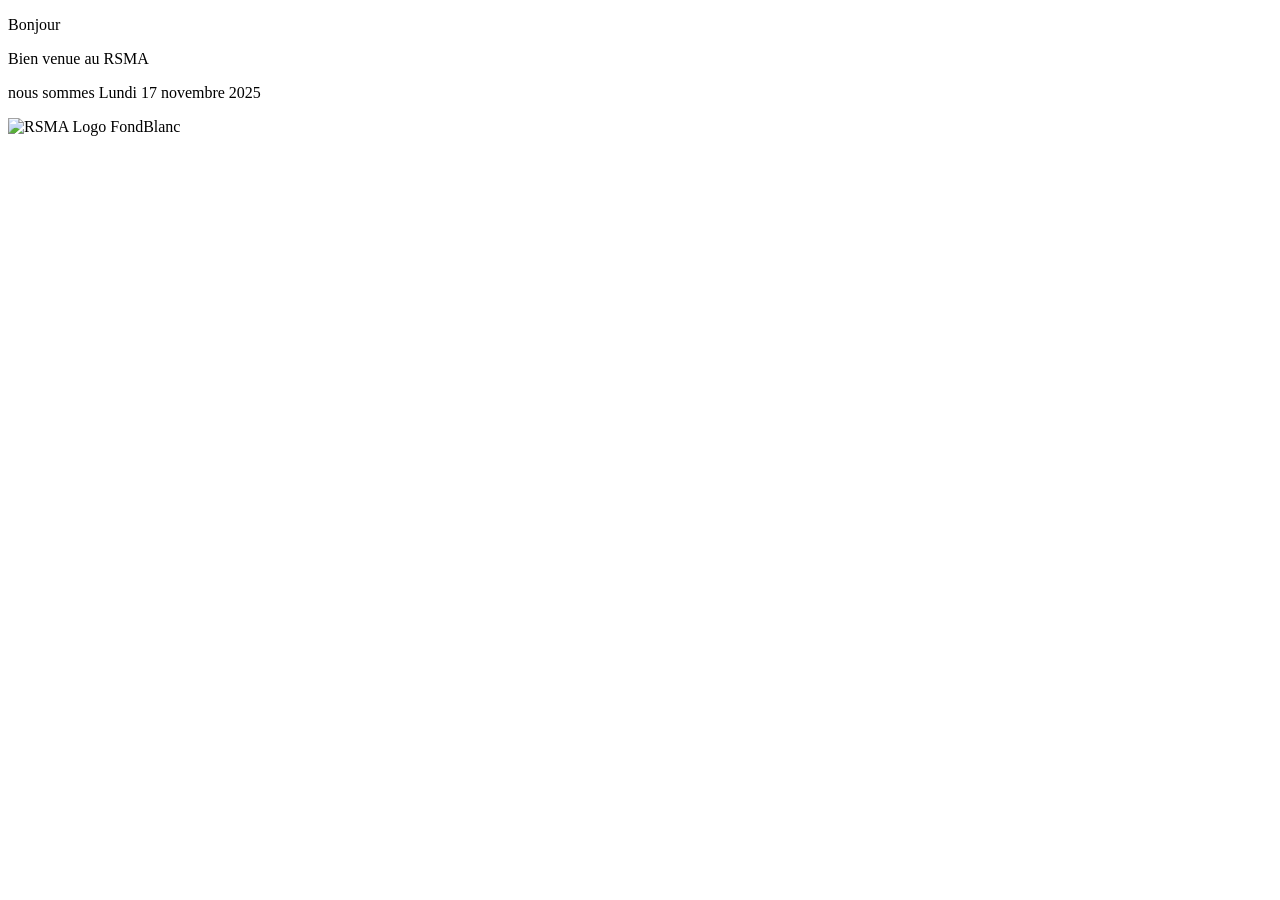
==== index.html @ cbd8f8bd "mise a jour de la structure" ====
<!DOCTYPE html>

<html lang="en">


    <head>

        <meta charset="utf-8">
        <title> RSMA-my </title>

    </head>


    <body>
        <p>Bonjour</p>
        <p>Bien venue au RSMA</p><p>nous sommes Lundi 17 novembre 2025</p>
       
        <img
            class="image"
            src="C:\Users\SAID ALI HOUMADI\Documents\modexdwwm\mapremierepageweb\Image\RSMA-Logo-FondBlanc.png"
            alt="RSMA Logo FondBlanc"
            width="600"   />

    </body>



</html>
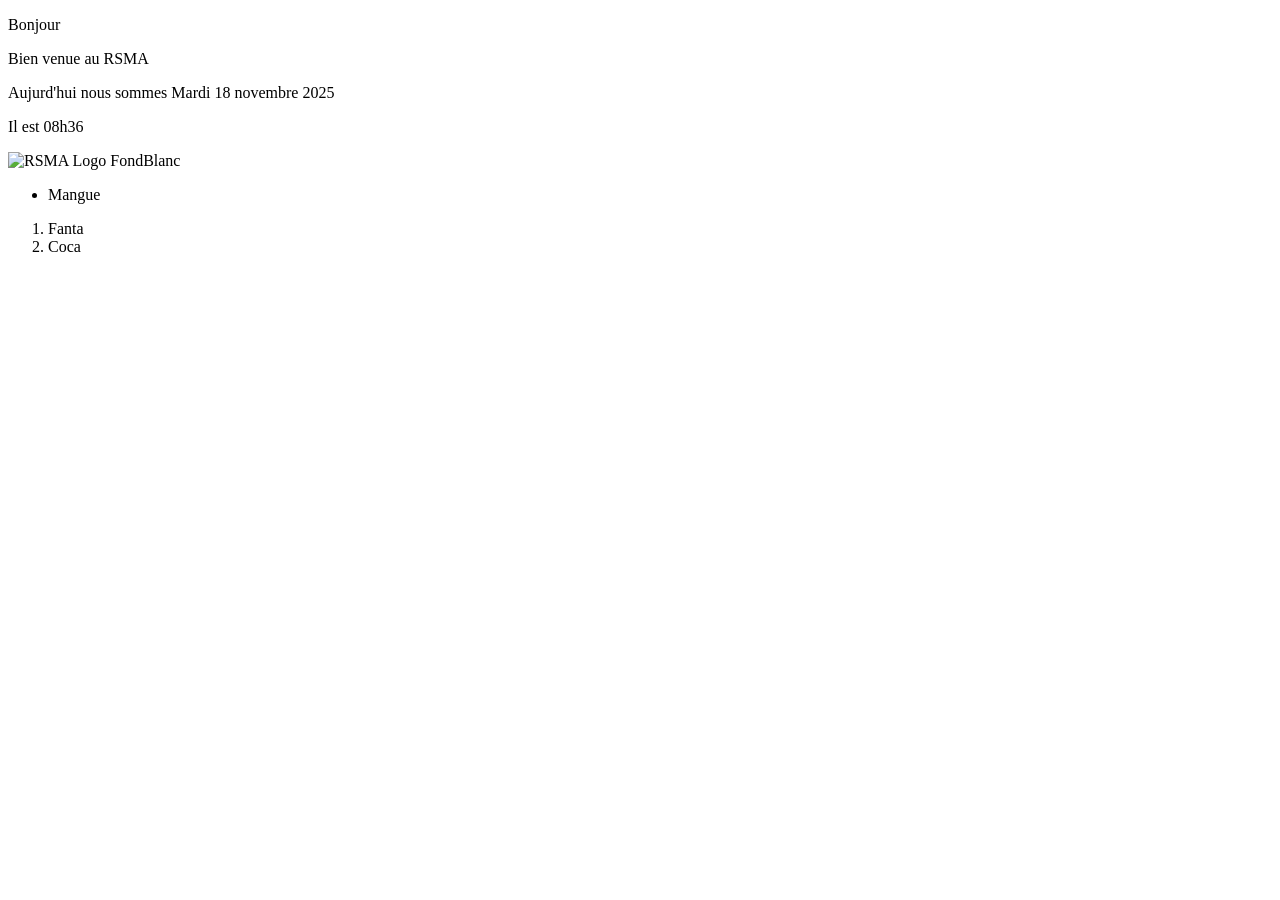
==== commit c6ad2a00: "création de liste de fruits et de boisson" ====
--- a/index.html
+++ b/index.html
@@ -13,13 +13,28 @@
 
     <body>
         <p>Bonjour</p>
-        <p>Bien venue au RSMA</p><p>nous sommes Lundi 17 novembre 2025</p>
+        <p>Bien venue au RSMA</p>
+        <p>Aujurd'hui nous sommes Mardi 18 novembre 2025</p>
+        <p> Il est 08h36</p>
        
         <img
             class="image"
             src="C:\Users\SAID ALI HOUMADI\Documents\modexdwwm\mapremierepageweb\Image\RSMA-Logo-FondBlanc.png"
             alt="RSMA Logo FondBlanc"
             width="600"   />
+        
+        <ul> <!--Balise ouverture liste désordonnée/liste avec puce-->
+
+            <li> Mangue </li> <!--liste item, composant de la liste-->
+
+        </ul>   <!--Balise fermeture liste désordonné/ liste avec puce -->
+
+        <ol>    <!--balise ouverture liste ordonné, numérotée-->
+
+            <li> Fanta </li>    <!--items/comosants-->
+            <li> Coca  </li>    <!-- items/composants-->
+
+        </ol>   <!--balise fermeture liste numéroté/ ordonnée-->
 
     </body>
 
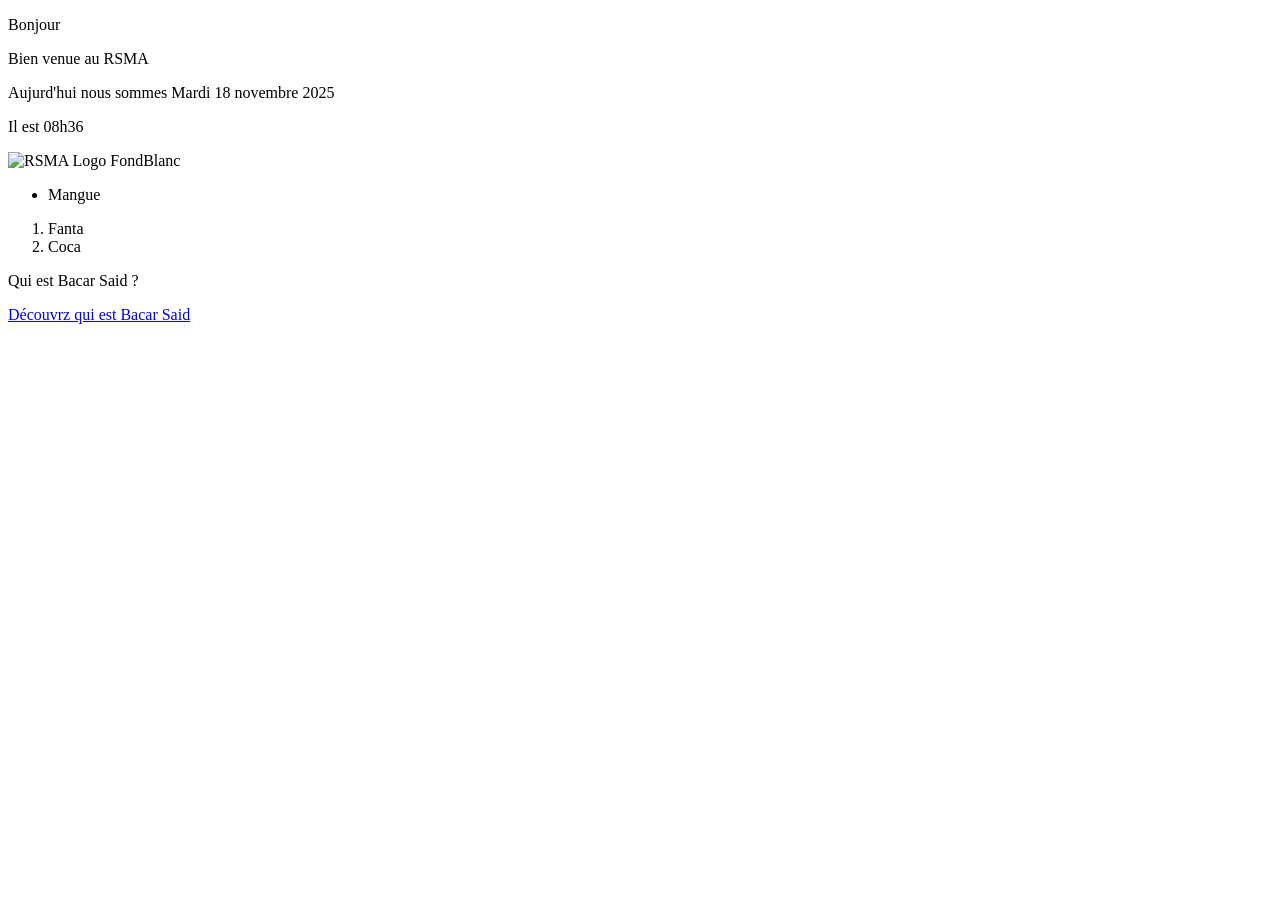
==== commit 9072343d: "Ajout liens hyper texte vers le site de Bacar Said" ====
--- a/index.html
+++ b/index.html
@@ -36,6 +36,9 @@
 
         </ol>   <!--balise fermeture liste numéroté/ ordonnée-->
 
+        <p>Qui est Bacar Said ? </p>
+        <a href="file:///C:/Users/SAID%20ALI%20HOUMADI/Documents/modexdwwm/mapremierepageweb/a-propos.html" target="_blank">Découvrz qui est Bacar Said </a>
+
     </body>
 
 
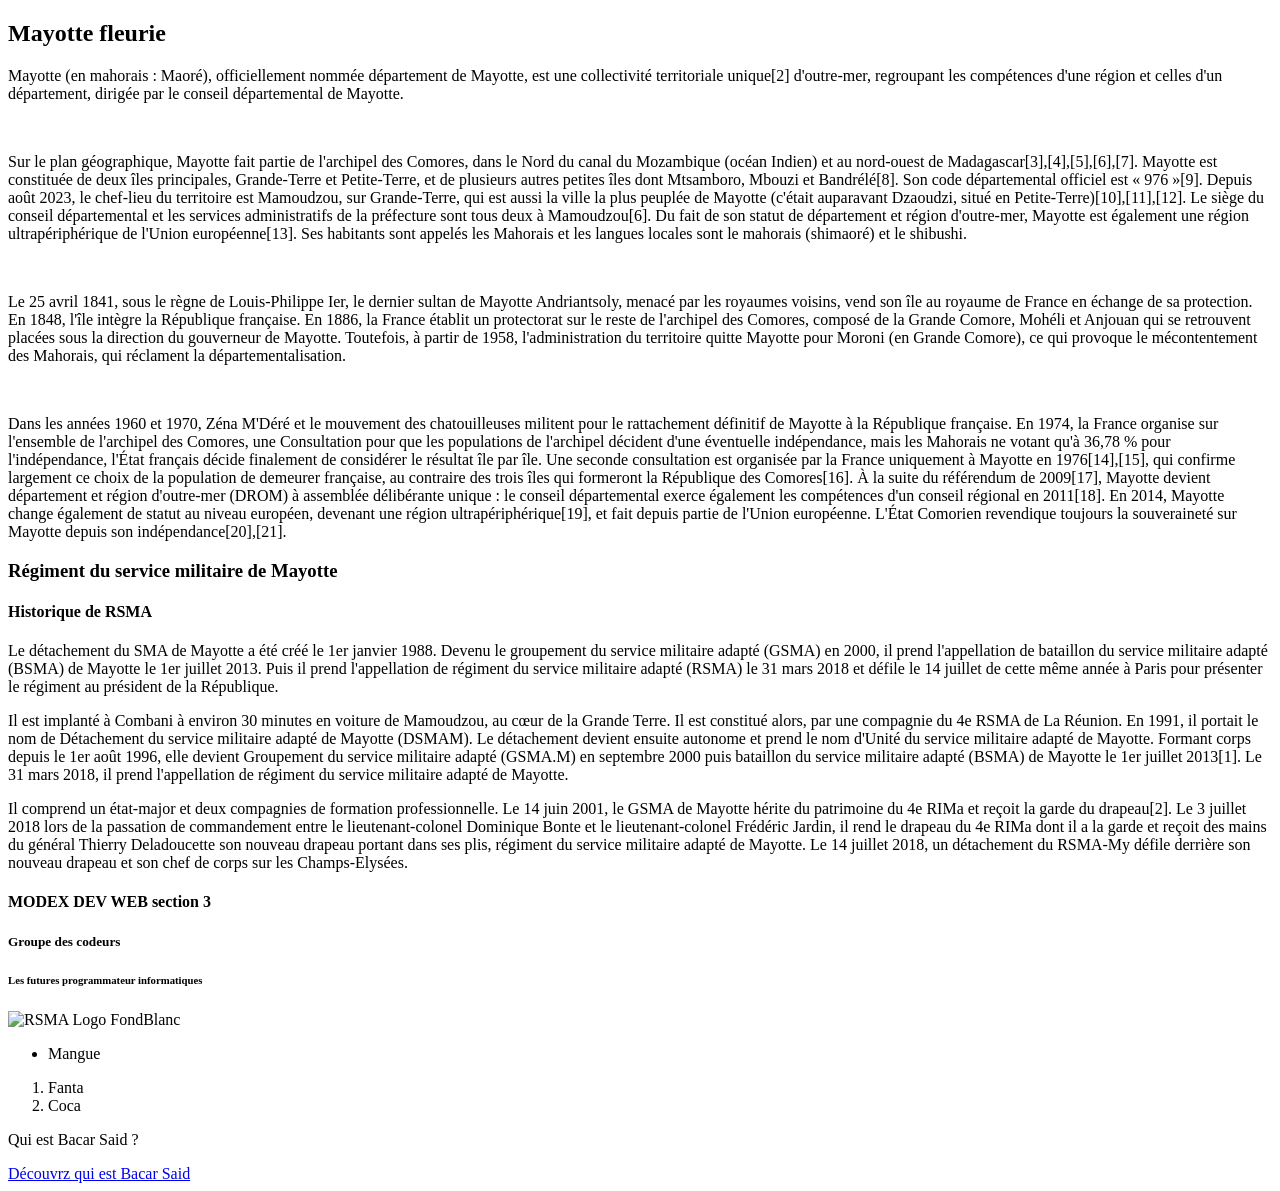
==== commit af3563d7: "ajout historique0 du RSMA MAYOTTE en pragraphe et et description en paragaphe de mayotte fleurie" ====
--- a/index.html
+++ b/index.html
@@ -12,10 +12,69 @@
 
 
     <body>
-        <p>Bonjour</p>
-        <p>Bien venue au RSMA</p>
-        <p>Aujurd'hui nous sommes Mardi 18 novembre 2025</p>
-        <p> Il est 08h36</p>
+        
+        <!--Mon titre de niveau 2-->
+        <h2> Mayotte fleurie</h2>
+        <!--Mon Premier paragraphe-->
+        <p>
+            Mayotte (en mahorais : Maoré), officiellement nommée département de Mayotte, est une collectivité territoriale unique[2] d'outre-mer, regroupant les compétences d'une région et celles d'un département, dirigée par le conseil départemental de Mayotte.
+        </p>
+        <br>
+        <!--Mon deuxième paragraphe-->
+        <p>
+        Sur le plan géographique, Mayotte fait partie de l'archipel des Comores, dans le Nord du canal du Mozambique (océan Indien) et au nord-ouest de Madagascar[3],[4],[5],[6],[7]. Mayotte est constituée de deux îles principales, Grande-Terre et Petite-Terre, et de plusieurs autres petites îles dont Mtsamboro, Mbouzi et Bandrélé[8]. Son code départemental officiel est « 976 »[9]. Depuis août 2023, le chef-lieu du territoire est Mamoudzou, sur Grande-Terre, qui est aussi la ville la plus peuplée de Mayotte (c'était auparavant Dzaoudzi, situé en Petite-Terre)[10],[11],[12]. Le siège du conseil départemental et les services administratifs de la préfecture sont tous deux à Mamoudzou[6]. Du fait de son statut de département et région d'outre-mer, Mayotte est également une région ultrapériphérique de l'Union européenne[13]. Ses habitants sont appelés les Mahorais et les langues locales sont le mahorais (shimaoré) et le shibushi.
+        </p>
+        <br>
+        <!--Mon toisième paragraphe-->
+        <p>
+            Le 25 avril 1841, sous le règne de Louis-Philippe Ier, le dernier sultan de Mayotte Andriantsoly, menacé par les royaumes voisins, vend son île au royaume de France en échange de sa protection. En 1848, l'île intègre la République française. En 1886, la France établit un protectorat sur le reste de l'archipel des Comores, composé de la Grande Comore, Mohéli et Anjouan qui se retrouvent placées sous la direction du gouverneur de Mayotte. Toutefois, à partir de 1958, l'administration du territoire quitte Mayotte pour Moroni (en Grande Comore), ce qui provoque le mécontentement des Mahorais, qui réclament la départementalisation.
+        </p>
+        <br>
+        <!--Mon quatrième paragraphe-->
+        <p>
+            Dans les années 1960 et 1970, Zéna M'Déré et le mouvement des chatouilleuses militent pour le rattachement définitif de Mayotte à la République française. En 1974, la France organise sur l'ensemble de l'archipel des Comores, une Consultation pour que les populations de l'archipel décident d'une éventuelle indépendance, mais les Mahorais ne votant qu'à 36,78 % pour l'indépendance, l'État français décide finalement de considérer le résultat île par île. Une seconde consultation est organisée par la France uniquement à Mayotte en 1976[14],[15], qui confirme largement ce choix de la population de demeurer française, au contraire des trois îles qui formeront la République des Comores[16]. À la suite du référendum de 2009[17], Mayotte devient département et région d'outre-mer (DROM) à assemblée délibérante unique : le conseil départemental exerce également les compétences d'un conseil régional en 2011[18]. En 2014, Mayotte change également de statut au niveau européen, devenant une région ultrapériphérique[19], et fait depuis partie de l'Union européenne. L'État Comorien revendique toujours la souveraineté sur Mayotte depuis son indépendance[20],[21].
+        </p>
+        
+
+
+
+        <!--Mon titre de niveau 3-->
+        <h3> 
+            Régiment du service militaire de Mayotte
+        </h3>
+        <h4>
+            Historique de RSMA
+        </h4>
+
+        <p>
+            Le détachement du SMA de Mayotte a été créé le 1er janvier 1988. Devenu le groupement du service militaire adapté (GSMA) en 2000, il prend l'appellation de bataillon du service militaire adapté (BSMA) de Mayotte le 1er juillet 2013. Puis il prend l'appellation de régiment du service militaire adapté (RSMA) le 31 mars 2018 et défile le 14 juillet de cette même année à Paris pour présenter le régiment au président de la République.
+        </p>
+
+        <p>
+
+            Il est implanté à Combani à environ 30 minutes en voiture de Mamoudzou, au cœur de la Grande Terre. Il est constitué alors, par une compagnie du 4e RSMA de La Réunion. En 1991, il portait le nom de Détachement du service militaire adapté de Mayotte (DSMAM). Le détachement devient ensuite autonome et prend le nom d'Unité du service militaire adapté de Mayotte. Formant corps depuis le 1er août 1996, elle devient Groupement du service militaire adapté (GSMA.M) en septembre 2000 puis bataillon du service militaire adapté (BSMA) de Mayotte le 1er juillet 2013[1]. Le 31 mars 2018, il prend l'appellation de régiment du service militaire adapté de Mayotte.
+        </p>
+
+
+        <p>
+            Il comprend un état-major et deux compagnies de formation professionnelle. Le 14 juin 2001, le GSMA de Mayotte hérite du patrimoine du 4e RIMa et reçoit la garde du drapeau[2]. Le 3 juillet 2018 lors de la passation de commandement entre le lieutenant-colonel Dominique Bonte et le lieutenant-colonel Frédéric Jardin, il rend le drapeau du 4e RIMa dont il a la garde et reçoit des mains du général Thierry Deladoucette son nouveau drapeau portant dans ses plis, régiment du service militaire adapté de Mayotte. Le 14 juillet 2018, un détachement du RSMA-My défile derrière son nouveau drapeau et son chef de corps sur les Champs-Elysées. 
+        </p>
+
+        
+
+
+        <!--Mon titre de niveau 4-->
+        <h4>
+            MODEX DEV WEB section 3
+        </h4>
+        <!--Mon titre de niveau 5-->
+        <h5>
+            Groupe des codeurs
+        </h5>
+        <!--Mon titre de niveau 6-->
+        <h6>
+            Les futures programmateur informatiques
+        </h6>
        
         <img
             class="image"
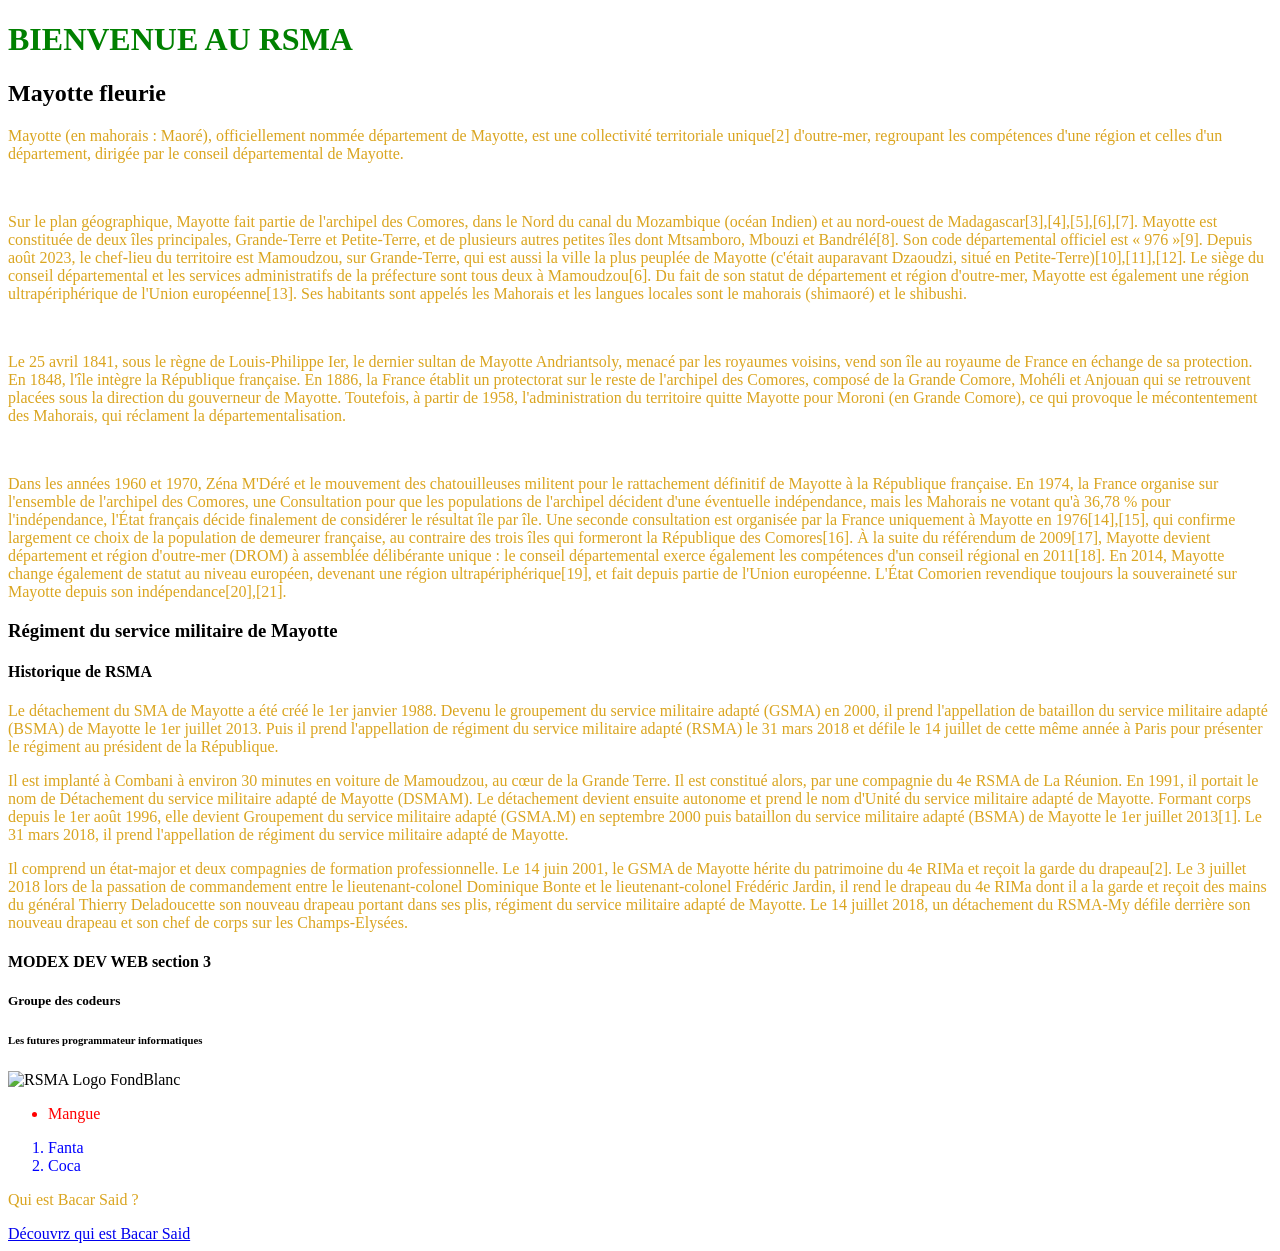
==== commit 34d46f3c: "création du fichier stle.css et initiation du fichier style.css au fichier html" ====
--- a/index.html
+++ b/index.html
@@ -7,11 +7,19 @@
 
         <meta charset="utf-8">
         <title> RSMA-my </title>
+        <!--intégration de la balise css-->
+        <link href="style.css" rel="stylesheet">
+
 
     </head>
 
 
     <body>
+
+        <!--mon titre de niveau 1-->
+        <h1>
+            BIENVENUE AU RSMA
+        </h1>
         
         <!--Mon titre de niveau 2-->
         <h2> Mayotte fleurie</h2>
--- a/style.css
+++ b/style.css
@@ -0,0 +1,12 @@
+p{
+    color: goldenrod;
+}
+h1{
+    color: green;
+}
+ol{
+    color: blue;
+}
+ul{
+    color: red;
+}
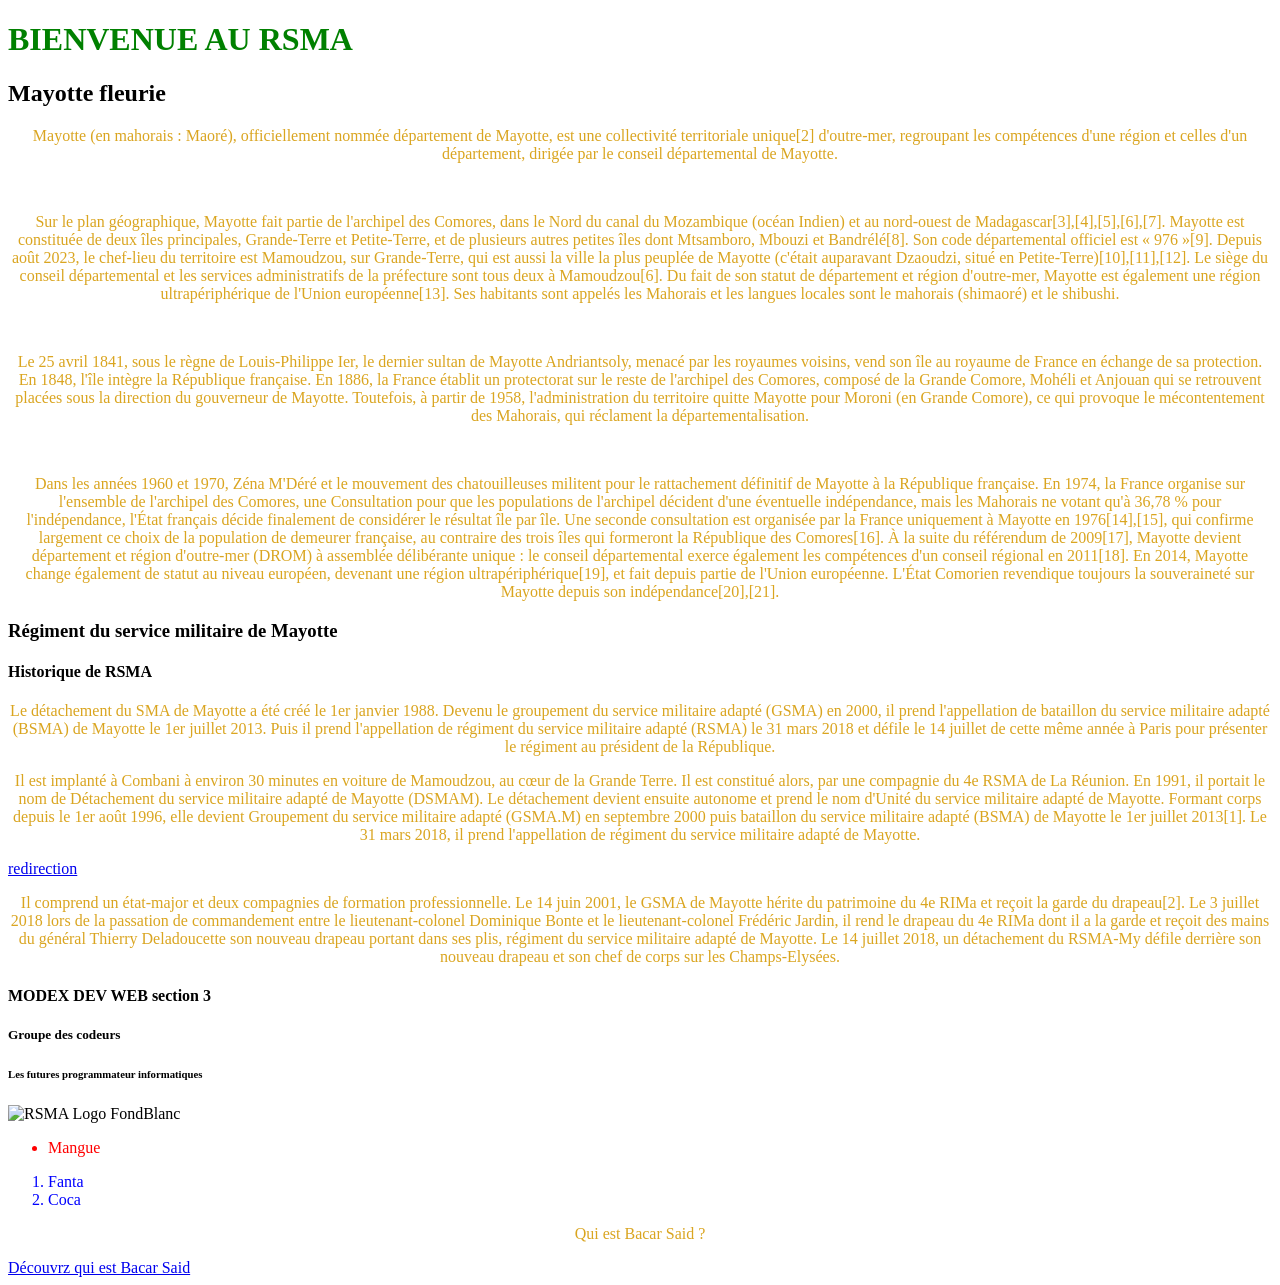
==== commit 4892d679: "premiere utilisation du css" ====
--- a/index.html
+++ b/index.html
@@ -24,7 +24,7 @@
         <!--Mon titre de niveau 2-->
         <h2> Mayotte fleurie</h2>
         <!--Mon Premier paragraphe-->
-        <p>
+        <p id="123"> <!-- ici je crée mon premier ciblage par l'id-->
             Mayotte (en mahorais : Maoré), officiellement nommée département de Mayotte, est une collectivité territoriale unique[2] d'outre-mer, regroupant les compétences d'une région et celles d'un département, dirigée par le conseil départemental de Mayotte.
         </p>
         <br>
@@ -62,6 +62,8 @@
 
             Il est implanté à Combani à environ 30 minutes en voiture de Mamoudzou, au cœur de la Grande Terre. Il est constitué alors, par une compagnie du 4e RSMA de La Réunion. En 1991, il portait le nom de Détachement du service militaire adapté de Mayotte (DSMAM). Le détachement devient ensuite autonome et prend le nom d'Unité du service militaire adapté de Mayotte. Formant corps depuis le 1er août 1996, elle devient Groupement du service militaire adapté (GSMA.M) en septembre 2000 puis bataillon du service militaire adapté (BSMA) de Mayotte le 1er juillet 2013[1]. Le 31 mars 2018, il prend l'appellation de régiment du service militaire adapté de Mayotte.
         </p>
+    <!-- ici je créer ma premier redirection sur un élement de ma page web via un ID spécifique-->
+        <a href="#123">redirection</a>
 
 
         <p>
--- a/style.css
+++ b/style.css
@@ -1,12 +1,17 @@
+/* je colorie tous mes paragraphes en goldenrod et je centre leurs textes */
 p{
     color: goldenrod;
-}
-h1{
+    text-align: center;
+} 
+/* je colorie tout mes titres de niveau h1 en green*/
+h1{ 
     color: green;
 }
+/* je colorie tout mes listes ordonnées en bleu*/
 ol{
     color: blue;
 }
+/* je colorie tout mes listes non-ordonnées en bleu*/
 ul{
     color: red;
 }
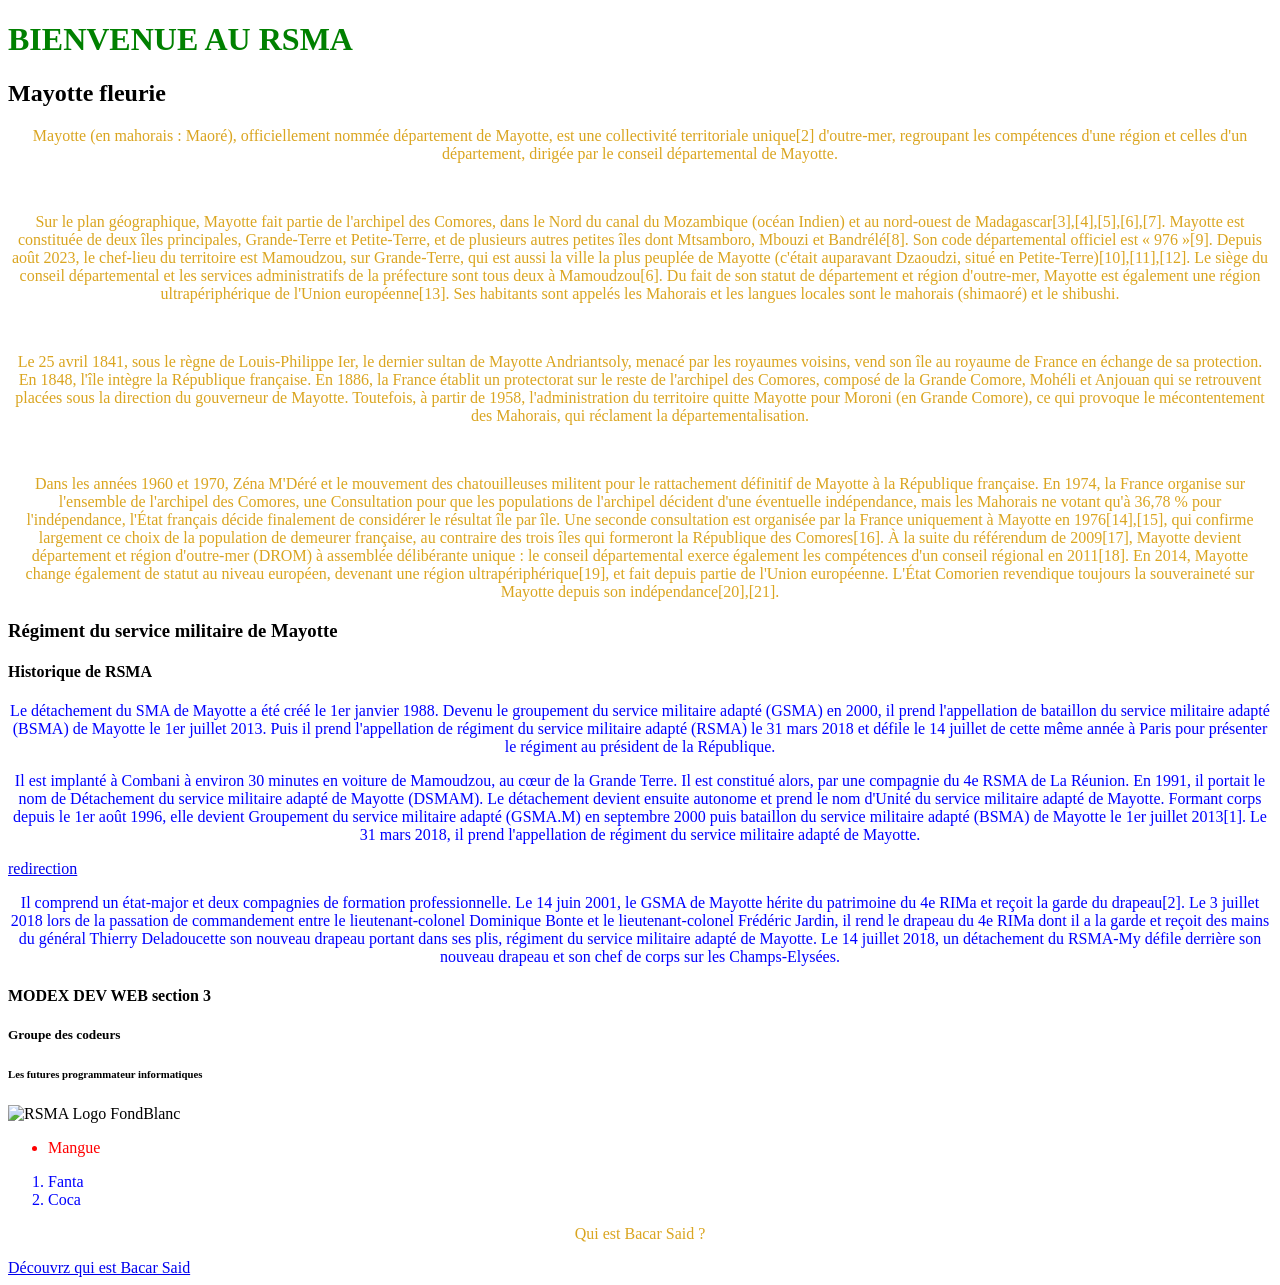
==== commit 41fa906c: "création de mon premier ciblage par class" ====
--- a/index.html
+++ b/index.html
@@ -53,20 +53,20 @@
         <h4>
             Historique de RSMA
         </h4>
-
-        <p>
+        <!--je créer cible les paragraphe parlant du rsma par le parametre class-->
+        <p class="rsma">
             Le détachement du SMA de Mayotte a été créé le 1er janvier 1988. Devenu le groupement du service militaire adapté (GSMA) en 2000, il prend l'appellation de bataillon du service militaire adapté (BSMA) de Mayotte le 1er juillet 2013. Puis il prend l'appellation de régiment du service militaire adapté (RSMA) le 31 mars 2018 et défile le 14 juillet de cette même année à Paris pour présenter le régiment au président de la République.
         </p>
-
-        <p>
+        <!--je créer cible les paragraphe parlant du rsma par le parametre class-->
+        <p class="rsma">
 
             Il est implanté à Combani à environ 30 minutes en voiture de Mamoudzou, au cœur de la Grande Terre. Il est constitué alors, par une compagnie du 4e RSMA de La Réunion. En 1991, il portait le nom de Détachement du service militaire adapté de Mayotte (DSMAM). Le détachement devient ensuite autonome et prend le nom d'Unité du service militaire adapté de Mayotte. Formant corps depuis le 1er août 1996, elle devient Groupement du service militaire adapté (GSMA.M) en septembre 2000 puis bataillon du service militaire adapté (BSMA) de Mayotte le 1er juillet 2013[1]. Le 31 mars 2018, il prend l'appellation de régiment du service militaire adapté de Mayotte.
         </p>
-    <!-- ici je créer ma premier redirection sur un élement de ma page web via un ID spécifique-->
+        <!-- ici je créer ma premier redirection sur un élement de ma page web via un ID spécifique-->
         <a href="#123">redirection</a>
 
-
-        <p>
+        <!--je créer cible les paragraphe parlant du rsma par le parametre class-->
+        <p class="rsma"> 
             Il comprend un état-major et deux compagnies de formation professionnelle. Le 14 juin 2001, le GSMA de Mayotte hérite du patrimoine du 4e RIMa et reçoit la garde du drapeau[2]. Le 3 juillet 2018 lors de la passation de commandement entre le lieutenant-colonel Dominique Bonte et le lieutenant-colonel Frédéric Jardin, il rend le drapeau du 4e RIMa dont il a la garde et reçoit des mains du général Thierry Deladoucette son nouveau drapeau portant dans ses plis, régiment du service militaire adapté de Mayotte. Le 14 juillet 2018, un détachement du RSMA-My défile derrière son nouveau drapeau et son chef de corps sur les Champs-Elysées. 
         </p>
 
--- a/style.css
+++ b/style.css
@@ -3,6 +3,10 @@
     color: goldenrod;
     text-align: center;
 } 
+/* j'insere les parametre que je veux attribuer à ma class rsma */
+.rsma{
+    color: blue;
+}
 /* je colorie tout mes titres de niveau h1 en green*/
 h1{ 
     color: green;
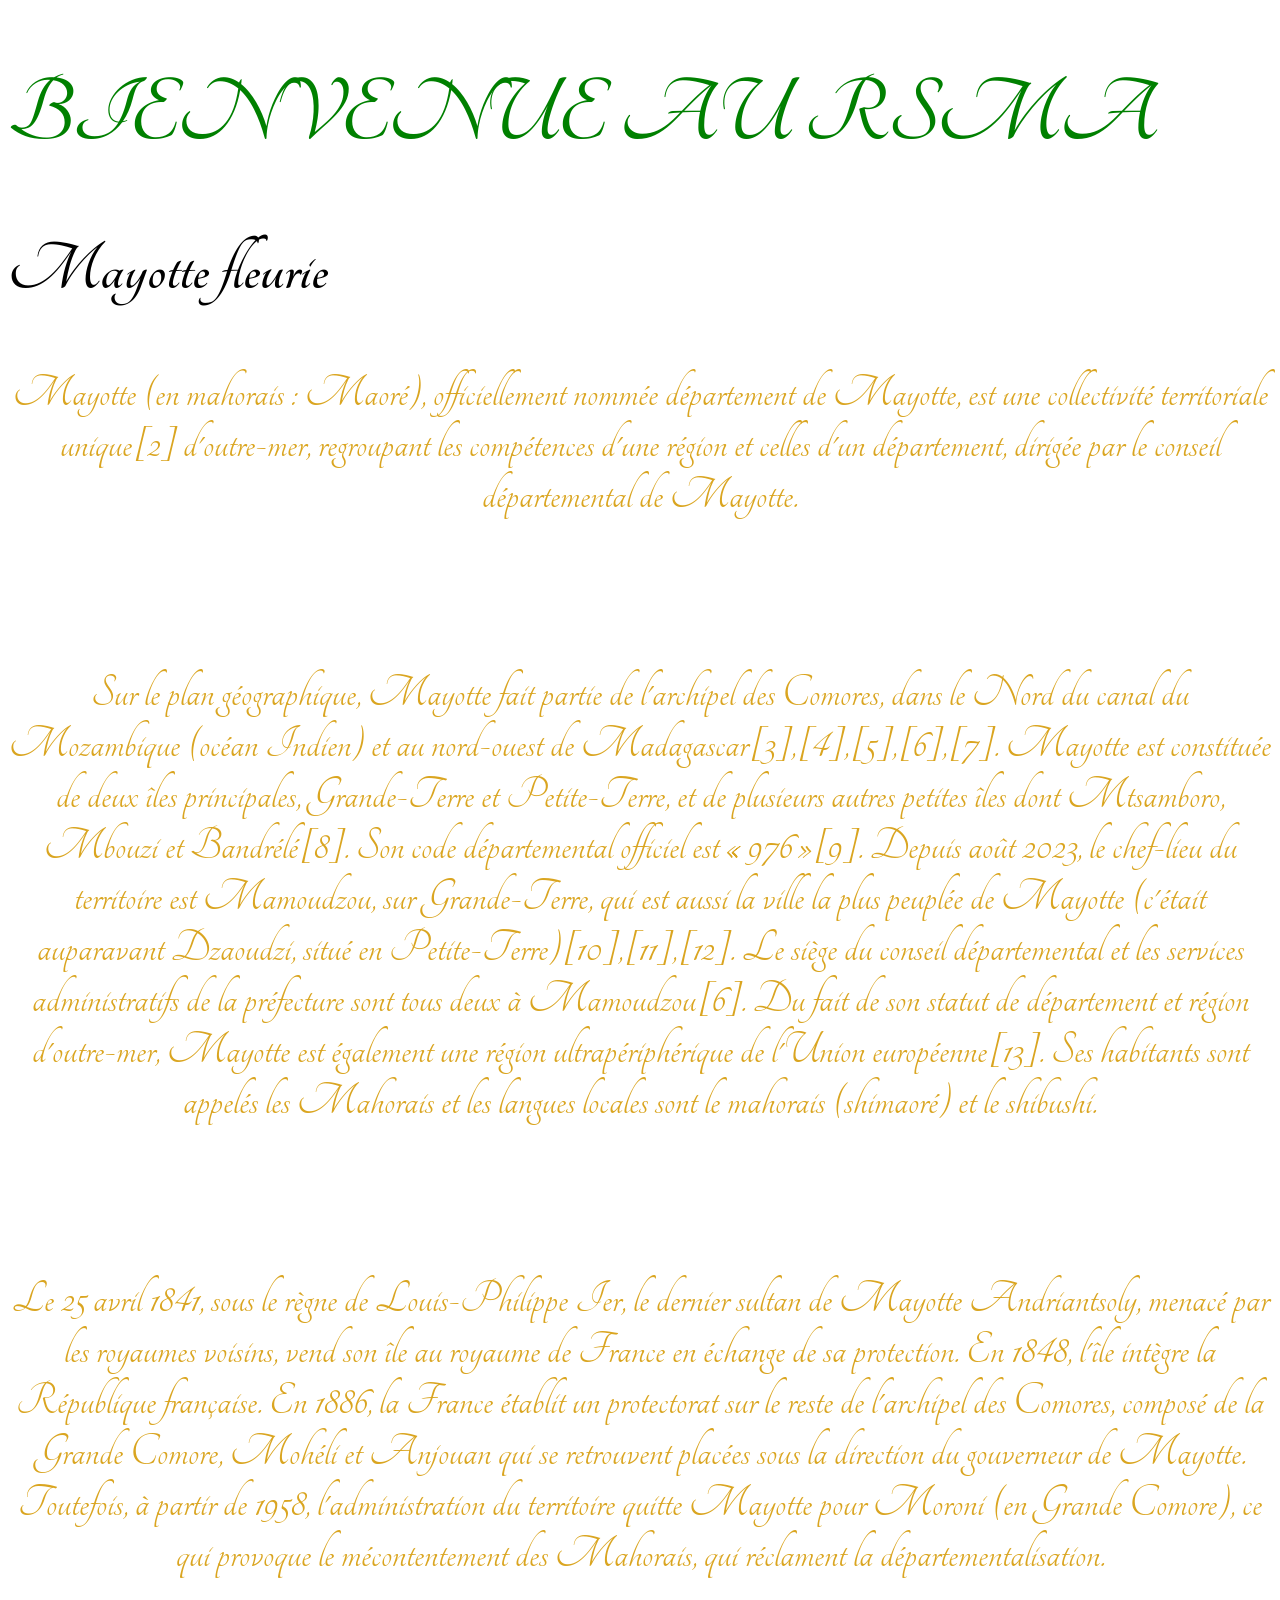
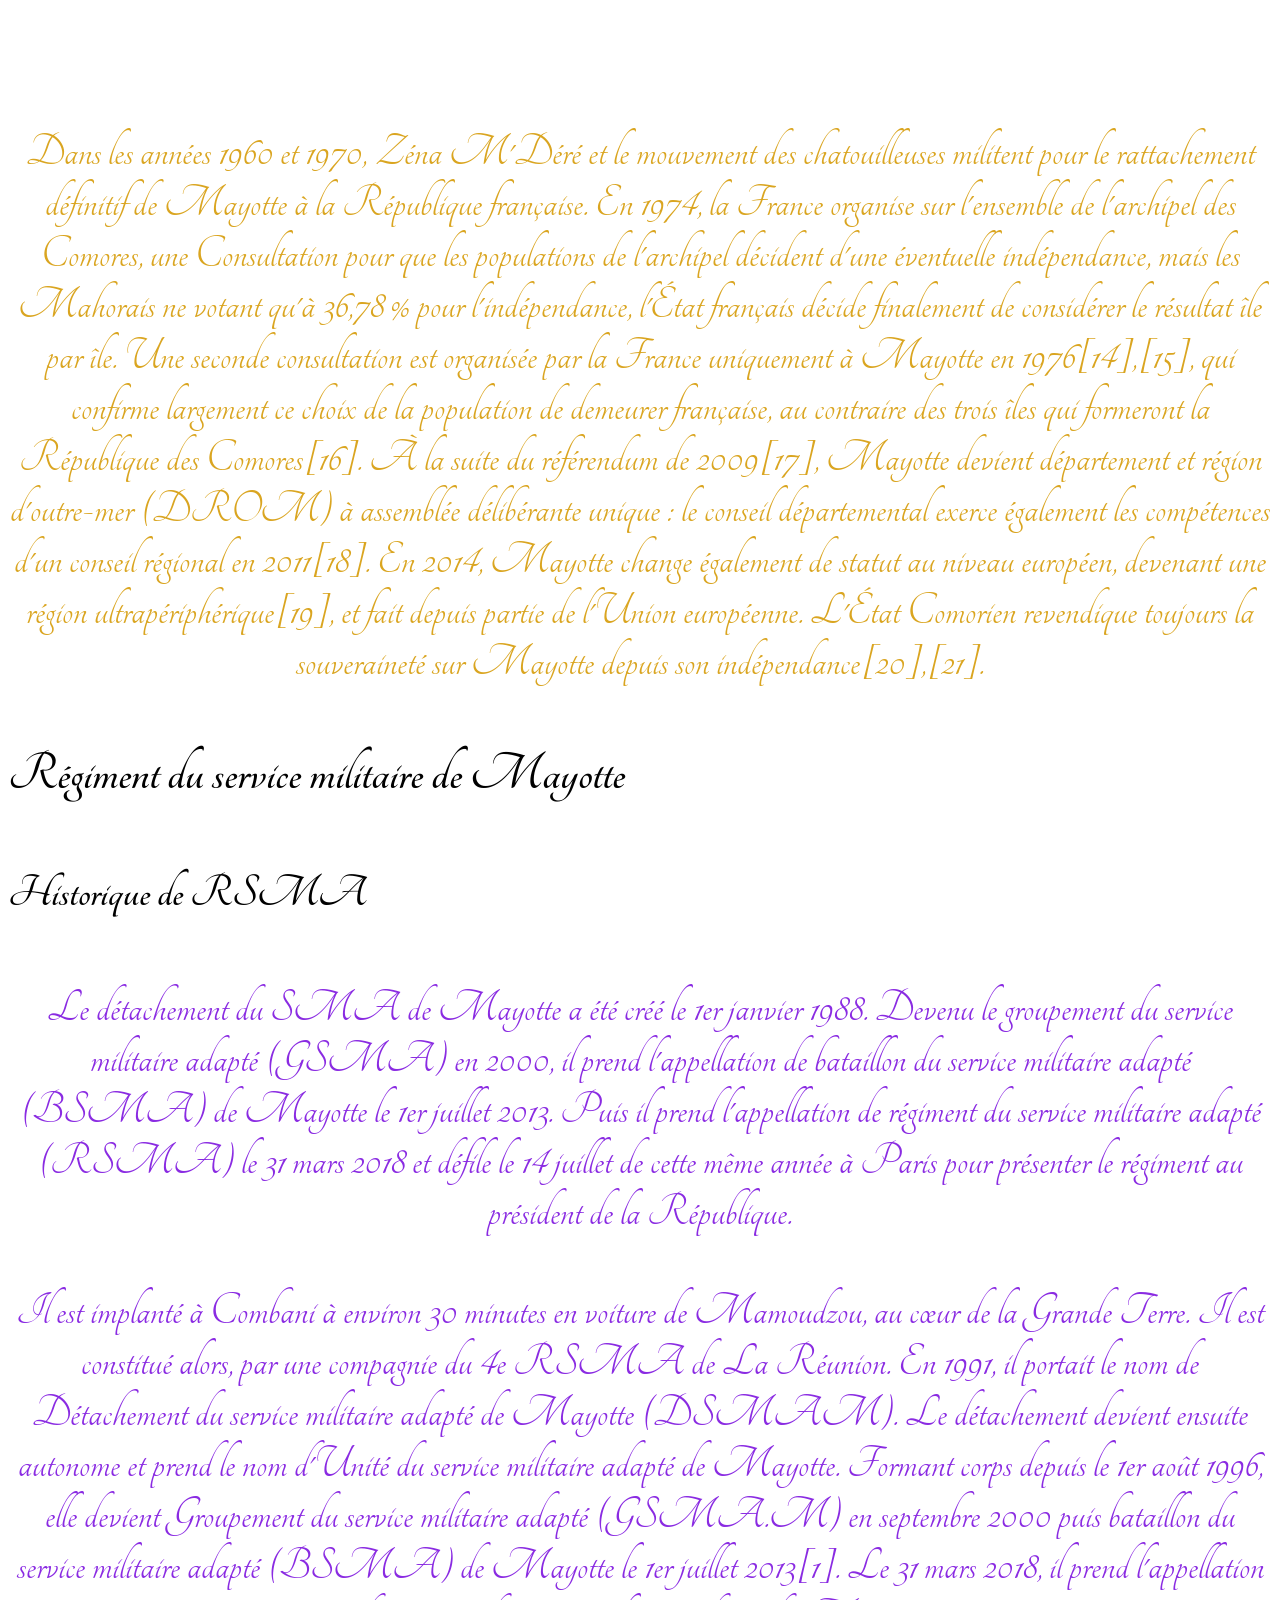
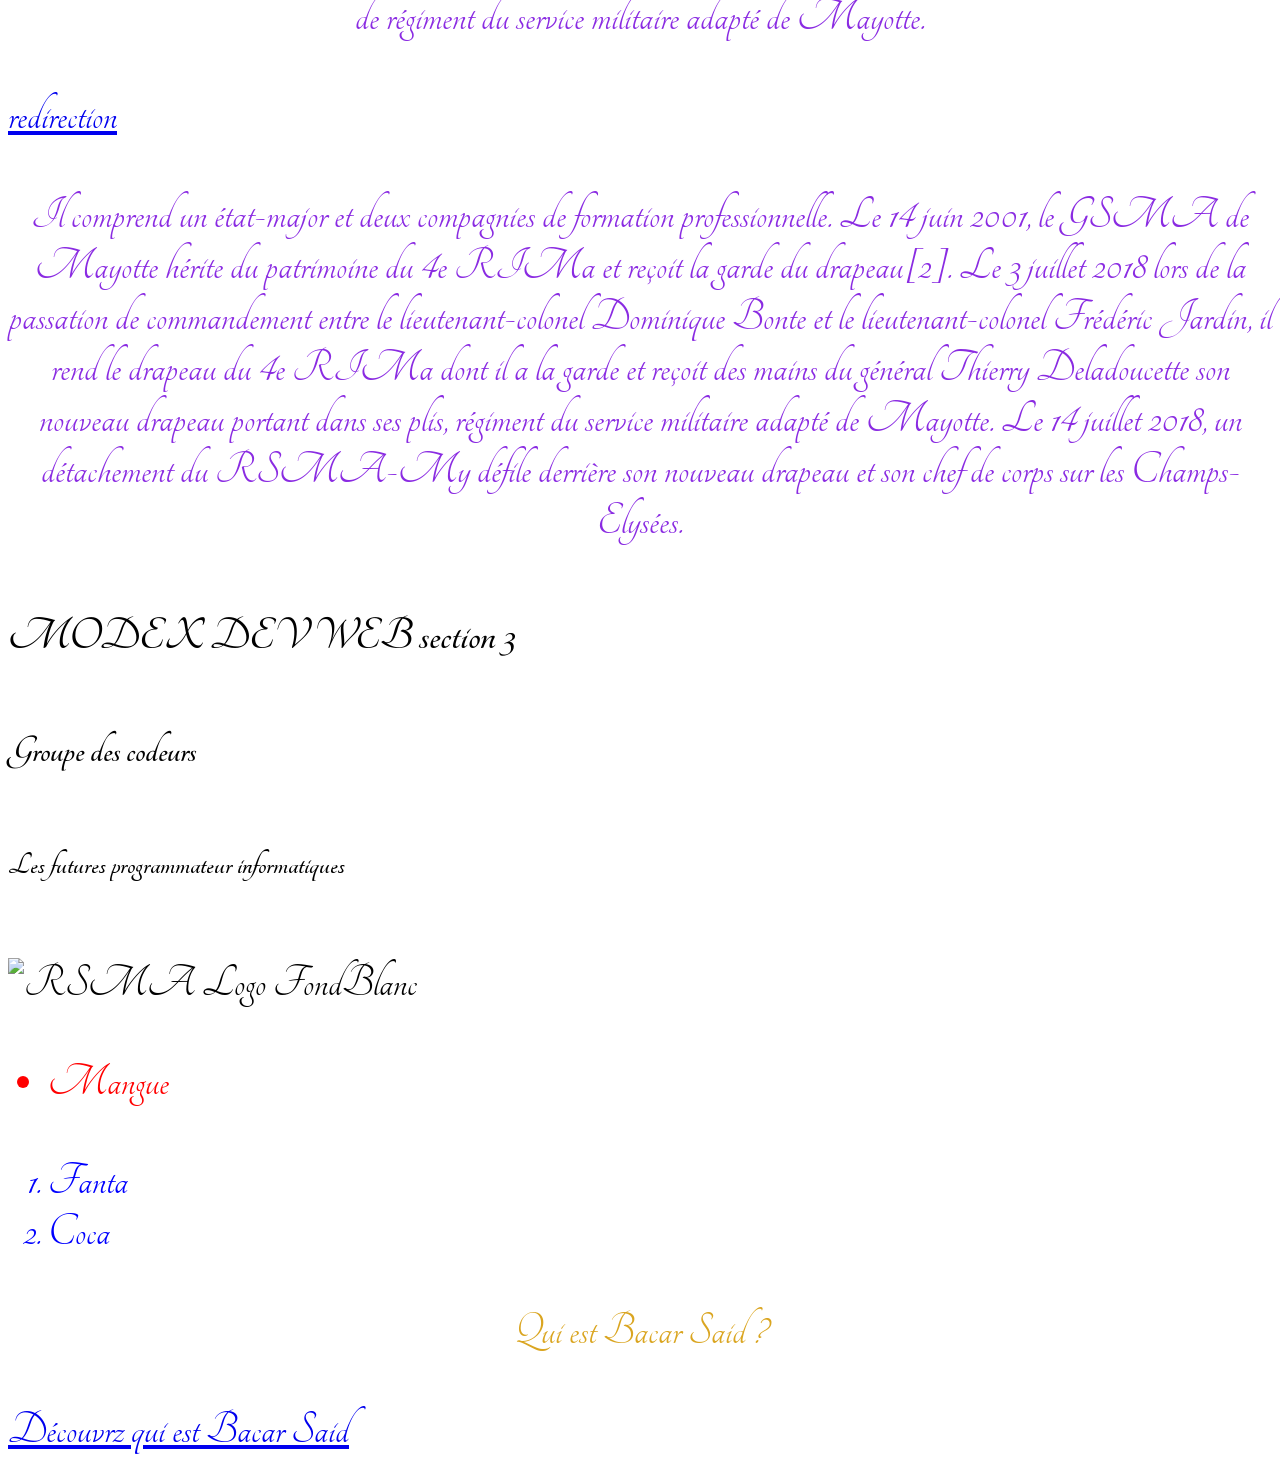
==== commit 56640a03: "modification taille et couleur" ====
--- a/index.html
+++ b/index.html
@@ -6,15 +6,34 @@
     <head>
 
         <meta charset="utf-8">
+
         <title> RSMA-my </title>
+        
         <!--intégration de la balise css-->
         <link href="style.css" rel="stylesheet">
+        
+        
+        <link rel="stylesheet" href="https://fonts.googleapis.com/css?family=Trirong">
+        <link rel="preconnect" href="https://fonts.googleapis.com">
+        <link rel="preconnect" href="https://fonts.gstatic.com" crossorigin>
+        <link href="https://fonts.googleapis.com/css2?family=Roboto&display=swap" rel="stylesheet">
+
+        <link rel="stylesheet"
+          href="https://fonts.googleapis.com/css?family=Tangerine">
+    <style>
+      body {
+        font-family: 'Tangerine', serif;
+        font-size: 48px;
+      }
+    </style>
 
 
     </head>
 
 
     <body>
+
+        
 
         <!--mon titre de niveau 1-->
         <h1>
--- a/style.css
+++ b/style.css
@@ -3,9 +3,15 @@
     color: goldenrod;
     text-align: center;
 } 
-/* j'insere les parametre que je veux attribuer à ma class rsma */
+/* j'insere les parametre que je veux attribuer à ma class rsma 
+    - la taille est de 25 pixel
+    -le texte prend une couleur bleu
+*/
 .rsma{
-    color: blue;
+    color:blueviolet;
+    font-family: 'Tangerine', serif;
+    font-size: 48px;
+
 }
 /* je colorie tout mes titres de niveau h1 en green*/
 h1{ 
